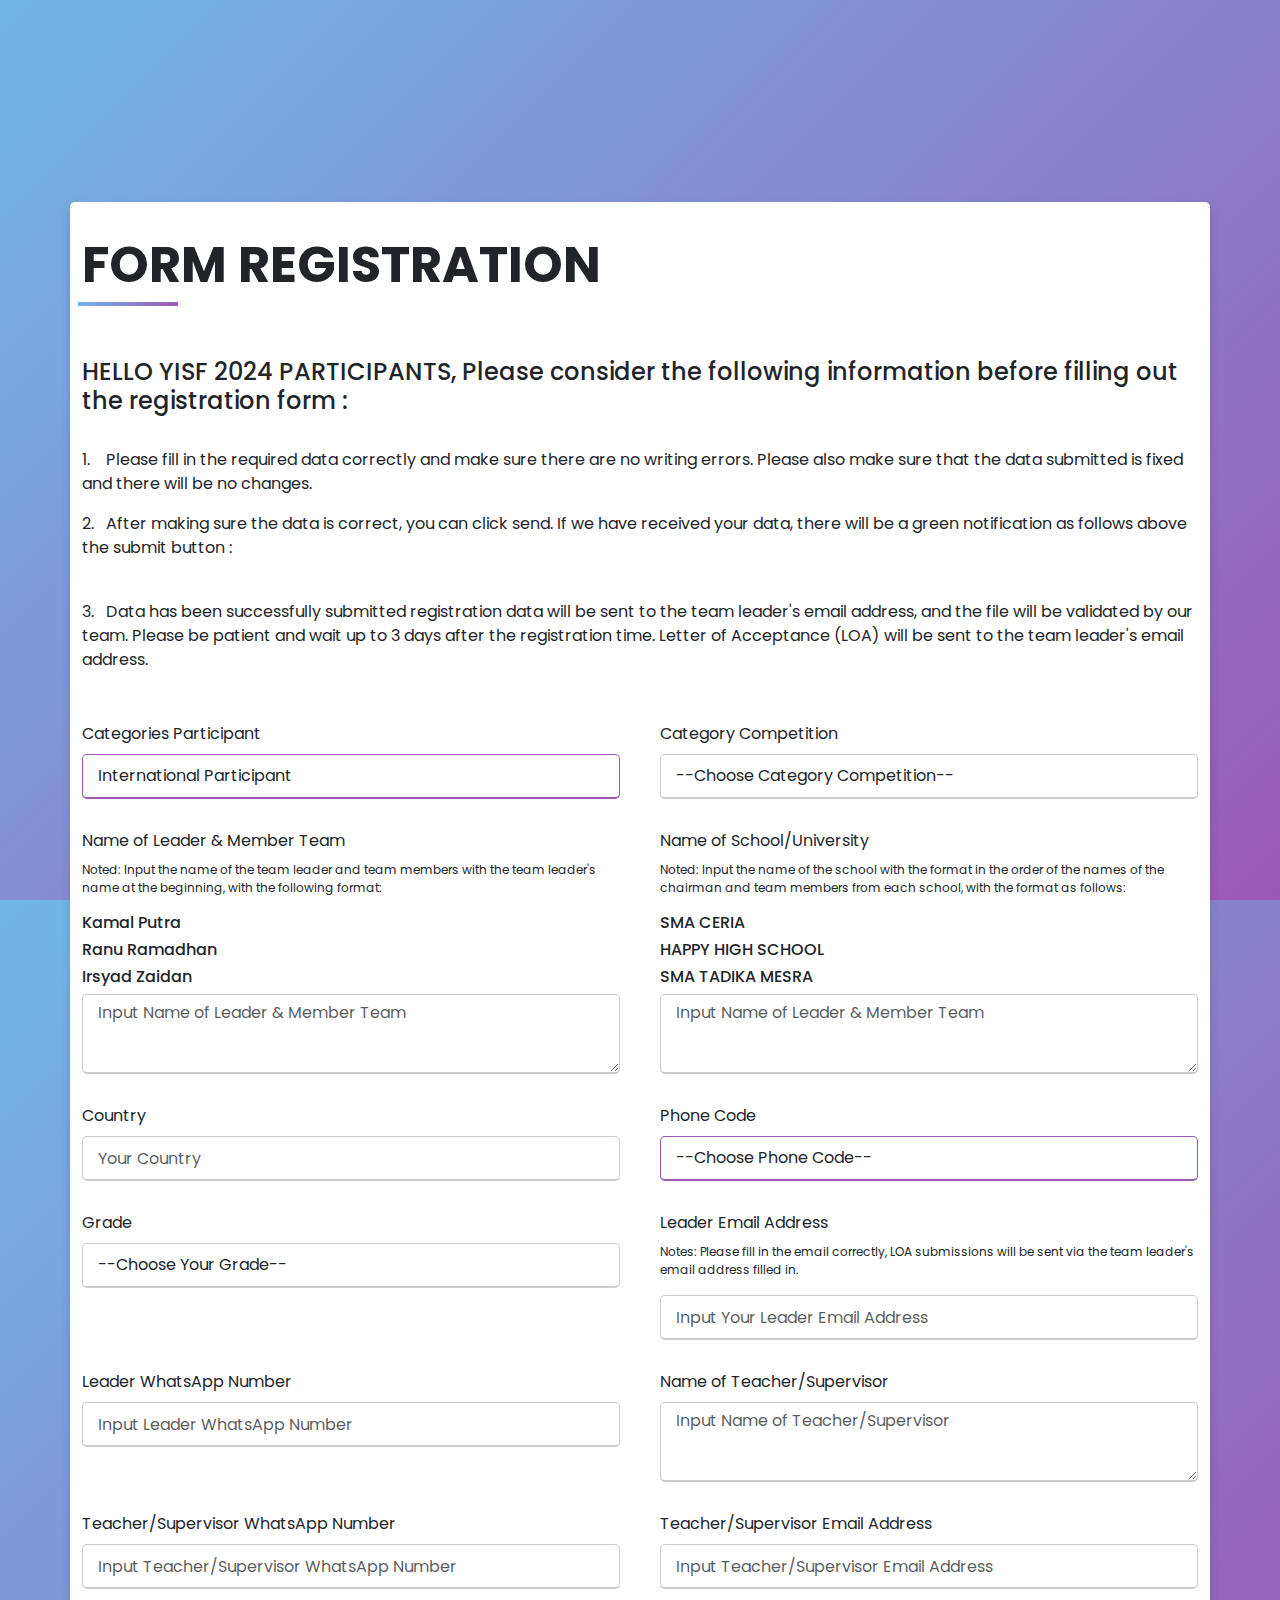
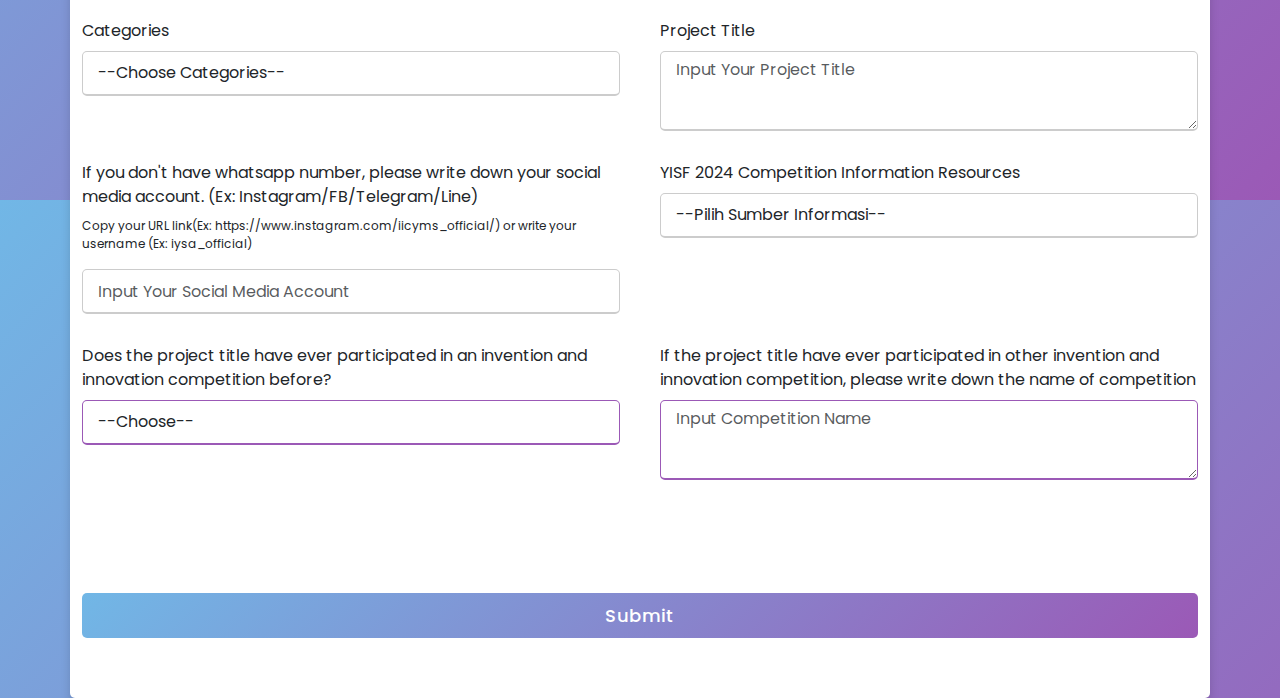
==== International-Participant.html @ 3a60b1de "new" ====
<!DOCTYPE html>
<html lang="en" dir="ltr">
  <head>
    <meta charset="UTF-8" />
    <title>REGISTRASI</title>
    <link rel="stylesheet" href="styless.css" />
    <link rel="shortcut icon" href="./rr.png" type="image/x-icon">
    <link
      href="https://cdn.jsdelivr.net/npm/bootstrap@5.0.1/dist/css/bootstrap.min.css"
      rel="stylesheet"
    />
    <link
      rel="stylesheet"
      href="https://unicons.iconscout.com/release/v4.0.0/css/line.css"
    />
    <meta
      name="viewport"
      content="width=device-width, initial-scale=1.0"
    />


    <!-- <script type="text/javascript"
    src="https://cdn.jsdelivr.net/npm/@emailjs/browser@3/dist/email.min.js">
    </script>
    <script type="text/javascript">
    (function(){
    emailjs.init("EbVpfytHZQMSNOqhK");
    })();
    </script> -->
  </head>

  
  <body>
    <div class="container">
      <div class="content">
        <div class="sub">FORM REGISTRATION</div>
        <h1 class="garis-bawah"></h1>
        <br><br>
        <h4>HELLO YISF 2024 PARTICIPANTS, Please consider the following information before filling out the registration form :</h4>
        <br>
        <p>1.&nbsp; &nbsp; Please fill in the required data correctly and make sure there are no writing errors. Please also make sure that the data submitted is fixed and there will be no changes.</p>
        <p>2.&nbsp; &nbsp;After making sure the data is correct, you can click send. If we have received your data, there will be a green notification as follows above the submit button : </p>
        <img class="con" src="../../Capture.PNG" alt="">
        <p>3.&nbsp; &nbsp;Data has been successfully submitted registration data will be sent to the team leader's email address, and the file will be validated by our team. 
          Please be patient and wait up to 3 days after the registration time. Letter of Acceptance (LOA) will be sent to the team leader's email address.
          </p>
        <form name="#">
          
          <div class="user-details">
            <div class="input-box">
              
              <label for="CATEGORY_PARTICIPANT" class="form-label"
                >Categories Participant</label
              >
              <select
                type="text"
                id="CATEGORY_PARTICIPANT"
                name="CATEGORY_PARTICIPANT"
                class="form-control"
                placeholder="Choose Categories Participant"
                value=""
                required
              >
                <!-- <option value="" >--Choose Categories Participant--</option> -->
                <!-- <option value="Indonesia Participant">Indonesia Participant</option> -->
                <option value="International Participant">International Participant</option>
              </select>
            </div>
            <div class="input-box">
              
              <label for="CATEGORY_COMPETITION" class="form-label"
                >Category Competition</label
              >
              <select
                type="text"
                id="CATEGORY_COMPETITION"
                name="CATEGORY_COMPETITION"
                class="form-control"
                placeholder="Choose Category Competition "
                
                required
              >
                <option value="">--Choose Category Competition--</option>
                <option value="Online Competition">Online Competition</option>
                <option value="Online Competition + Certificate and Medal">Online Competition + Certificate and Medal</option>
                <option value="Offline Competition">Offline Competition</option>
                <option value="Offline Competition + Full Package">Offline Competition + Full Package</option>
              </select>
              </select>
            </div>

            <div class="input-box">
              <label for="NAMA_LENGKAP" class="form-label"
                >Name of Leader & Member Team</label
              >
              <p>Noted: Input the name of the team leader and team members with the team leader's name at the beginning, with the following format:</p>
              <h6>Kamal Putra</h6>
              <h6>Ranu Ramadhan</h6>
              <h6>Irsyad Zaidan</h6>
              <textarea
                type="text"
                id="NAMA_LENGKAP"
                name="NAMA_LENGKAP"
                class="form-control"
                placeholder="Input Name of Leader & Member Team"
                required
              ></textarea>
            </div>

            <div class="input-box">
              <label for="NAMA_SEKOLAH" class="form-label"
                >Name of School/University</label
              >
              <p>Noted: Input the name of the school with the format in the order of the names of the chairman and team members from each school, with the format as follows:</p>
              <h6>SMA CERIA</h6>
              <h6>HAPPY HIGH SCHOOL</h6>
              <h6>SMA TADIKA MESRA</h6>
              <textarea
                type="text"
                id="NAMA_SEKOLAH"
                name="NAMA_SEKOLAH"
                class="form-control"
                placeholder="Input Name of Leader & Member Team"
                required
              ></textarea>
            </div>

            <div class="input-box">
              <label for="COUNTRY" class="form-label">Country</label>
              <input
                type="text"
                id="COUNTRY"
                name="COUNTRY"
                class="form-control"
                placeholder="Your Country "
                required
              />
            </div>


            <div class="input-box">
              <label for="PHONE_CODE" class="form-label"
                >Phone Code</label
              >
              <select
                type="text"
                id="PHONE_CODE"
                name="PHONE_CODE"
                class="form-control"
                placeholder="Choose Phone Code "
                required
              >
                <option>--Choose Phone Code--</option>
                <option value="Indonesia +62">Indonesia +62</option>
                <option value="Afganistan +93">Afganistan +93</option>
                <option value="Afrika Selatan +27">Afrika Selatan +27</option>
                <option value="Afrika Tengah +236">Afrika Tengah +236</option>
                <option value="Albania +355">Albania +355</option>
                <option value="Algeria +213">Algeria +213</option>
                <option value="Amerika Serikat +1">Amerika Serikat +1</option>
                <option value="Arab Saudi +966">Arab Saudi +966</option>
                <option value="Australia +61">Australia +61</option>
                <option value="Azerbaijan +994">Azerbaijan +994</option>
                <option value="Austria +43">Austria +43</option>
                <option value="Bangladesh +880">Bangladesh +880</option>
                <option value="Belanda +31">Belanda +31</option>
                <option value="Belarus +375">Belarus +375</option>
                <option value="Bolivia +591">Bolivia +591</option>
                <option value="Brasil +55">Brasil +55</option>
                <option value="Brunei Darussalam +673">Brunei Darussalam +673</option>
                <option value="China +86">China +86</option>
                <option value="Filipina +63">Filipina +63</option>
                <option value="Finlandia +358">Finlandia +358</option>
                <option value="Hongaria +36">Hongaria +36</option>
                <option value="Hongkong +852">Hongkong +852</option>
                <option value="India +91">India +91</option>
                <option value="Irak +964">Irak +964</option>
                <option value="Iran +98">Iran +98</option>
                <option value="Irlandia +353">Irlandia +353</option>
                <option value="Jepang +81">Jepang +81</option>
                <option value="Kamboja +855">Kamboja +855</option>
                <option value="Kazakhstan +7">Kazakhstan +7</option>
                <option value="Korea Selatan +82">Korea Selatan +82</option>
                <option value="Republik Kongo +243">Republik Kongo +243</option>
                <option value="Kosta Rika +506">Kosta Rika +506</option>
                <option value="Lebanon +961">Lebanon +961</option>
                <option value="Malaysia +60">Malaysia +60</option>
                <option value="Maroko +212">Maroko +212</option>
                <option value="Mexico +52">Mexico +52</option>
                <option value="Myanmar +95">Myanmar +95</option>
                <option value="Nepal +977">Nepal +977</option>
                <option value="Pakistan +92">Pakistan +92</option>
                <option value="Rumania +40">Rumania +40</option>
                <option value="Singapura +65">Singapura +65</option>
                <option value="Slovenia +386">Slovenia +386</option>
                <option value="Taiwan +886">Taiwan +886</option>
                <option value="Thailand +66">Thailand +66</option>
                <option value="Turki +90">Turki +90</option>
                <option value="Turkmenistan +993">Turkmenistan +993</option>
                <option value="Uni Emirat Arab +971">Uni Emirat Arab +971</option>
                <option value="Uzbekistan +998">Uzbekistan +998</option>
                <option value="Vietnam +84">Vietnam +84</option>
                <option value="Zimbabwe +263">Zimbabwe +263</option>
              </select>
            </div>

            <div class="input-box">
              <label for="GRADE" class="form-label">Grade </label>
              <select
                type="text"
                id="GRADE"
                name="GRADE"
                class="form-control"
                placeholder="Choose Grade"
                required
              >
                <option value="">--Choose Your Grade--</option>
                <option value="Elementery">Elementery</option>
                <option value="Junior High School">
                  Junior High School
                </option>
                <option value="Senior High School">
                  Senior High School
                </option>
                <option value="University">University</option>
              </select>
            </div>

            <div class="input-box">
              <label for="LEADER_EMAIL" class="form-label"
                >Leader Email Address</label
              >
              <p>
                Notes: Please fill in the email correctly, LOA submissions will be sent via the team leader's email address filled in.
              </p>
              <input
                type="email"
                id="LEADER_EMAIL"
                name="LEADER_EMAIL"
                class="form-control"
                placeholder="Input Your Leader Email Address"
                required
              />
            </div>

            <div class="input-box">
              <label for="LEADER_WHATSAPP" class="form-label"
                >Leader WhatsApp Number</label
              >
              <!-- <p>
                Please write with phone code, example : +6281770914129
              </p> -->
              <!-- <p>
                Notes : Dimohon untuk mengisi nomor ketua tim dengan benar, untuk dimasukan kedalam group
              </p> -->
            <input
                type="number"
                id="LEADER_WHATSAPP"
                name="LEADER_WHATSAPP"
                class="form-control"
                placeholder="Input Leader WhatsApp Number"
                required
              />
            </div>

            <div class="input-box">
              <label for="NAME_SUPERVISOR" class="form-label"
                >Name of Teacher/Supervisor</label
              >
              <textarea
                type="text"
                id="NAME_SUPERVISOR"
                name="NAME_SUPERVISOR"
                class="form-control"
                placeholder="Input Name of Teacher/Supervisor"
                required
              ></textarea>
            </div>

            <div class="input-box">
              <label
                for="WHATSAPP_NUMBER_SUPERVISOR"
                class="form-label"
                >Teacher/Supervisor WhatsApp Number</label
              >
              <input
                type="number"
                id="WHATSAPP_NUMBER_SUPERVISOR"
                name="WHATSAPP_NUMBER_SUPERVISOR"
                class="form-control"
                placeholder="Input Teacher/Supervisor WhatsApp Number"
                required
              />
            </div>

            <div class="input-box">
              <label for="EMAIL_TEACHER_SUPERVISOR" class="form-label"
                >Teacher/Supervisor Email Address</label
              >
              <input
                type="email"
                id="EMAIL_TEACHER_SUPERVISOR"
                name="EMAIL_TEACHER_SUPERVISOR"
                class="form-control"
                placeholder="Input Teacher/Supervisor Email Address"
                required
              />
            </div>

            <div class="input-box">
              <label for="CATEGORIES" class="form-label"
                >Categories</label
              >
              <select
                type="text"
                id="CATEGORIES"
                name="CATEGORIES"
                class="form-control"
                placeholder="--Choose-- "
                required
              >
                <option value="">--Choose Categories--</option>
                <option value="Social Sciences">
                  Social Sciences
                </option>
                <option value="Environmental Science">
                  Environmental Science
                </option>
                <option value="Innovation Science">
                  Innovation Science
                </option>
                <option value="Life Sciences">Life Sciences</option>
                <option value="Engineering">Engineering</option>
              </select>
            </div>

            <div class="input-box">
              <label for="PROJECT_TITLE" class="form-label"
                >Project Title</label
              >
              <!-- <p>
                Notes : Dimohon untuk mengisi data judul dengan BENAR,
                data yang masuk sudah tidak bisa ada perubahan!
              </p> -->
              <textarea
                type="text"
                id="PROJECT_TITLE"
                name="PROJECT_TITLE"
                class="form-control"
                placeholder="Input Your Project Title"
                required
              ></textarea>
            </div>

            

            <div class="input-box">
              <label for="SOSMED" class="form-label">If you don't have whatsapp number, please write down your social media account. (Ex: Instagram/FB/Telegram/Line)</label>
              <P>Copy your URL link(Ex: https://www.instagram.com/iicyms_official/) or write your username (Ex: iysa_official)</P>
              <input
                type="text"
                id="SOSMED"
                name="SOSMED"
                class="form-control"
                placeholder="Input Your Social Media Account "
                required
              />
            </div>

            <div class="input-box">
              <label for="INFORMATION_RESOURCES" class="form-label"
                >YISF 2024 Competition Information Resources</label
              >
              <select
                type="text"
                id="INFORMATION_RESOURCES"
                name="INFORMATION_RESOURCES"
                class="form-control"
                placeholder="--Choose Information Resources-- "
                required
              >
                <option value="">
                  --Pilih Sumber Informasi--
                </option>
                <option value="IYSA Instagram">IYSA Instagram</option>
                <option value="YISF Instagram">
                  YISF Instagram
                </option>
                <option value="Pembimbing/Sekolah">
                  Pembimbing/Sekolah
                </option>
                <option value="IYSA FaceBook">IYSA FaceBook</option>
                <option value="IYSA Linkedin">IYSA Linkedin</option>
                <option value="IYSA Website">IYSA Website</option>
                <option value="YISF Website">YISF Website</option>
                <option value="IYSA Email">IYSA Email</option>
                <option value="YISF Email">YISF Email</option>
                <option value="Previous Event">Previous Event</option>
                <option value="Others">Lainnya</option>
              </select>
            </div>
            

            <div class="input-box">
              <label
                for="YES_NO"
                class="form-label"
                >Does the project title have ever participated in an invention and innovation competition before?</label
              >
              <select
                type="text"
                id="YES_NO"
                name="YES_NO"
                class="form-control"
                placeholder="--Choose-- "
                required
              >
                <option>--Choose--</option>
                <option value="Yes">Yes</option>
                <option value="No">No</option>
              </select>
            </div>
            
            <div class="input-box">
              <label for="JUDUL_PERNAH_BERPATISIPASI" class="form-label"
                >If the project title have ever participated in other invention and innovation competition, please write down the name of competition</label
              >
              <textarea
                type="text"
                id="JUDUL_PERNAH_BERPATISIPASI"
                name="JUDUL_PERNAH_BERPATISIPASI"
                class="form-control"
                placeholder="Input Competition Name"
              ></textarea>
              <div class="mt-5" id="form_alerts"></div>
            </div>
            <!-- <p>Nomor Urut: <span id="nomorUrut" name="nomorUrut"></span></p> -->
          </div>
          <div class="button">
            <input type="submit" value="Submit" />
          </div>
        </form>
      </div>
    </div>

    <script src="https://code.jquery.com/jquery-3.6.0.min.js"></script>
    <script src="https://cdn.jsdelivr.net/npm/bootstrap@5.0.1/dist/js/bootstrap.bundle.min.js"></script>
    <script>
    // function sendMail() {


    //   let parms = {
    //     CATEGORY_PARTICIPANT: document.getElementById(
    //       'CATEGORY_PARTICIPANT'
    //     ).value,
    //     CATEGORY_COMPETITION: document.getElementById(
    //       'CATEGORY_COMPETITION'
    //     ).value,
    //     NAMA_LENGKAP: document.getElementById('NAMA_LENGKAP').value,
    //     NAMA_SEKOLAH: document.getElementById('NAMA_SEKOLAH').value,
    //     COUNTRY: document.getElementById('COUNTRY').value,
    //     PHONE_CODE: document.getElementById('PHONE_CODE').value,
    //     GRADE: document.getElementById('GRADE').value,
    //     LEADER_EMAIL: document.getElementById('LEADER_EMAIL').value,
    //     LEADER_WHATSAPP: document.getElementById('LEADER_WHATSAPP').value,
    //     NAME_SUPERVISOR: document.getElementById('NAME_SUPERVISOR').value,
    //     WHATSAPP_NUMBER_SUPERVISOR: document.getElementById(
    //       'WHATSAPP_NUMBER_SUPERVISOR'
    //     ).value,
    //     EMAIL_TEACHER_SUPERVISOR: document.getElementById(
    //       'EMAIL_TEACHER_SUPERVISOR'
    //     ).value,
    //     CATEGORIES: document.getElementById('CATEGORIES').value,
    //     PROJECT_TITLE: document.getElementById('PROJECT_TITLE').value,
    //     SOSMED: document.getElementById('SOSMED')
    //       .value,
    //     INFORMATION_RESOURCES: document.getElementById(
    //       'INFORMATION_RESOURCES'
    //     ).value,
    //     YES_NO: document.getElementById('YES_NO').value,
    //     JUDUL_PERNAH_BERPATISIPASI: document.getElementById(
    //       'JUDUL_PERNAH_BERPATISIPASI'
    //     ).value,
    //     nomorUrut : document.getElementById("nomorUrut").value,
    //   };
    
    //   emailjs
    //     .send('service_2rxj19o', 'template_55jakrl', parms)
    // }</script>

    <script>
    const scriptURL =
      '/';
    const form = document.forms['#'];
    
    form.addEventListener('submit', (e) => {
      e.preventDefault();
      fetch(scriptURL, { method: 'POST', body: new FormData(form) })
        .then((response) =>
          $('#form_alerts').html(
            "<div class='alert alert-success'>Data sent successfully, Wait for 3 days from the time of registration and the LoA will be sent to the team leader email address.</div>"
          )
        )
        .catch((error) =>
          $('#form_alerts').html(
            "<div class='alert alert-danger'>Data failed to be sent!.</div>"
          )
        );
      form.reset();
    });</script>


<!-- <script>
  let nomorUrutCounter = 0;

  function generateNomorUrut() {
      const NAMA_LENGKAP = document.getElementById('NAMA_LENGKAP').value;
      const LEADER_EMAIL = document.getElementById('LEADER_EMAIL').value;

      if (NAMA_LENGKAP && LEADER_EMAIL) {
          nomorUrutCounter++;
          document.getElementById('nomorUrut').innerText = nomorUrutCounter;
      } else {
          alert('Mohon isi NAMA_LENGKAP dan LEADER_EMAIL terlebih dahulu.');
      }
  }
</script> -->
  </body>
</html>
---- styless.css ----
@import url('https://fonts.googleapis.com/css2?family=Poppins:wght@200;300;400;500;600;700&display=swap');
* {
  margin: 0;
  padding: 0;
  box-sizing: border-box;
  font-family: 'Poppins', sans-serif;
}
body {
  height: 100vh;
  display: flex;
  justify-content: center;
  align-items: center;
  padding: 10px;
  background: linear-gradient(135deg, #71b7e6, #9b59b6);
}
.container {
  max-width: 700px;
  width: 100%;
  margin-top: 100rem;
  background-color: #fff;
  padding: 25px 30px;
  border-radius: 5px;
  box-shadow: 0 5px 10px rgba(0, 0, 0, 0.15);
}

.container .title {
  font-size: 25px;
  font-weight: 500;
  position: relative;
}
.container .title::before {
  content: '';
  position: absolute;
  left: 0;
  bottom: 0;
  height: 3px;
  width: 30px;
  border-radius: 5px;
  background: linear-gradient(135deg, #71b7e6, #9b59b6);
}
/* .content {
  margin-top: 9rem;
} */

.content form .user-details {
  display: flex;
  flex-wrap: wrap;
  justify-content: space-between;
  margin: 50px 0 20px 0;
}
form .user-details .input-box {
  margin-bottom: 30px;
  width: calc(100% / 2 - 20px);
}
form .input-box span.details {
  display: block;
  font-weight: 500;
  margin-bottom: 5px;
}
.user-details .input-box input {
  height: 45px;
  width: 100%;
  outline: none;
  font-size: 16px;
  border-radius: 5px;
  padding-left: 15px;
  border: 1px solid #ccc;
  border-bottom-width: 2px;
  transition: all 0.3s ease;
}

.user-details .input-box select {
  height: 45px;
  width: 100%;
  outline: none;
  font-size: 16px;
  border-radius: 5px;
  padding-left: 15px;
  border: 1px solid #ccc;
  border-bottom-width: 2px;
  transition: all 0.3s ease;
}

.user-details .input-box p {
  font-size: 12px;
}

.container .content .sub {
  font-weight: bold;
  font-size: 50px;
}

.garis-bawah::after {
  position: absolute;
  content: '';
  background: linear-gradient(135deg, #71b7e6, #9b59b6);
  height: 4px;
  width: 100px;
  left: 10%;
  transform: translateX(-50%);
}

.user-details .input-box textarea {
  height: 80px;
  width: 100%;
  outline: none;
  font-size: 16px;
  border-radius: 5px;
  padding-left: 15px;
  border: 1px solid #ccc;
  border-bottom-width: 2px;
  transition: all 0.3s ease;
}
.user-details .input-box input:focus,
.user-details .input-box input:valid {
  border-color: #9b59b6;
}

.user-details .input-box textarea:focus,
.user-details .input-box textarea:valid {
  border-color: #9b59b6;
}

.user-details .input-box select:focus,
.user-details .input-box select:valid {
  border-color: #9b59b6;
}

form .gender-details .gender-title {
  font-size: 20px;
  font-weight: 500;
}
form .category {
  display: flex;
  width: 80%;
  margin: 14px 0;
  justify-content: space-between;
}
form .category label {
  display: flex;
  align-items: center;
  cursor: pointer;
}
form .button {
  height: 45px;
  margin: 35px 0;
}
form .button input {
  height: 100%;
  width: 100%;
  border-radius: 5px;
  border: none;
  color: #fff;
  font-size: 18px;
  font-weight: 500;
  letter-spacing: 1px;
  cursor: pointer;
  transition: all 0.3s ease;
  background: linear-gradient(135deg, #71b7e6, #9b59b6);
}
form .button input:hover {
  /* transform: scale(0.99); */
  background: linear-gradient(-135deg, #71b7e6, #9b59b6);
}

@media (max-width: 584px) {
  .container {
    margin-top: 200px;
    max-width: 1100%;
  }
  form .user-details .input-box {
    margin-bottom: 15px;
    width: 200%;
  }
  form .category {
    width: 200%;
  }
  .container .content .sub {
    margin-top: 100px;
    padding-top: 500px;
  }
  .content form .user-details {
    max-height: 400px;
    overflow-y: scroll;
  }
  .user-details::-webkit-scrollbar {
    width: 5px;
  }
  .container .content .con {
    width: 23rem;
    height: 60px;
  }
}
@media (max-width: 428px) {
  .container .content .category {
    flex-direction: column;
  }

  .container {
    margin-top: 1rem;
  }

  .container .content .sub {
    font-size: 30px;
    margin: 0 0 0;
  }
  .garis-bawah::after {
    position: absolute;
    content: '';
    background: linear-gradient(135deg, #71b7e6, #9b59b6);
    height: 4px;
    width: 100px;
    left: 17%;
    transform: translateX(-50%);
  }
}

@media (max-width: 413px) {
  .garis-bawah::after {
    position: absolute;
    content: '';
    background: linear-gradient(135deg, #71b7e6, #9b59b6);
    height: 4px;
    width: 100px;
    left: 18%;
    transform: translateX(-50%);
  }
  .container .content .con {
    width: 20rem;
    height: 60px;
  }
}

/* @media (max-width: 375px) {
  .garis-bawah::after {
    position: absolute;
    content: '';
    background: linear-gradient(135deg, #71b7e6, #9b59b6);
    height: 4px;
    width: 100px;
    left: 18%;
    transform: translateX(-50%);
  }
  .container .content .con {
    width: 2rem;
    height: 60px;
  }
  .container {
    margin-top: 5rem;
  }
} */

@media (max-width: 360px) {
  .garis-bawah::after {
    position: absolute;
    content: '';
    background: linear-gradient(135deg, #71b7e6, #9b59b6);
    height: 4px;
    width: 100px;
    left: 20%;
    transform: translateX(-50%);
  }
  .container .content .con {
    width: 17rem;
    height: 60px;
  }
  .container {
    margin-top: 5rem;
  }
}

/* @media (max-width: 1920px) {
  .garis-bawah::after {
    position: absolute;
    content: '';
    background: linear-gradient(135deg, #71b7e6, #9b59b6);
    height: 4px;
    width: 100px;
    left: 8.3%;
    transform: translateX(-50%);
  }
} */
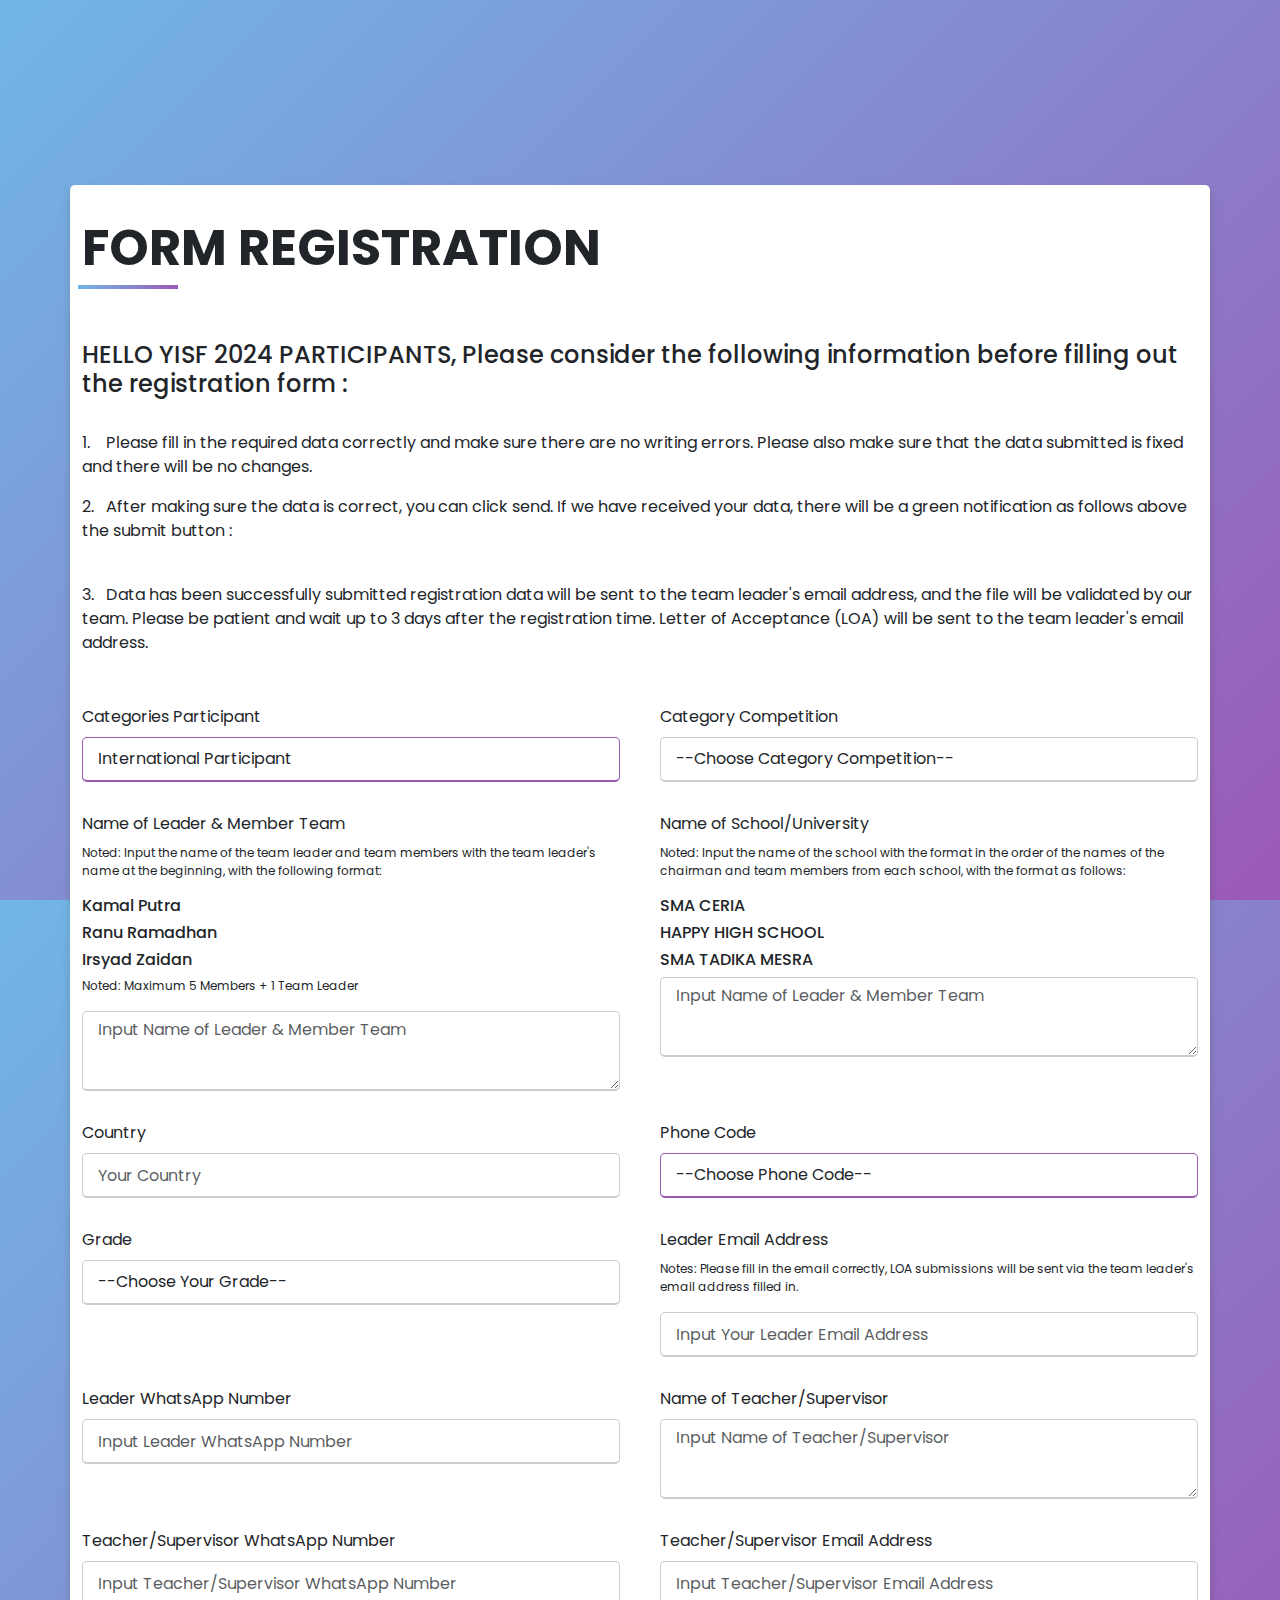
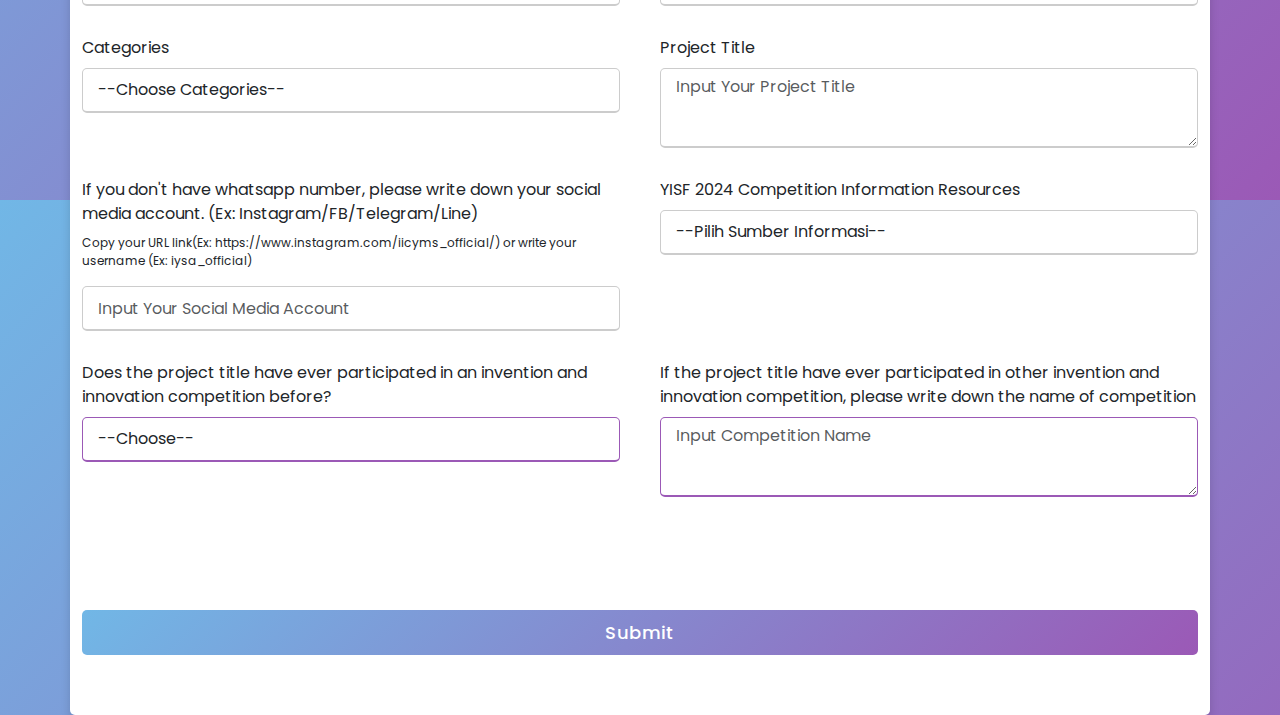
==== commit 037c72d9: "form required" ====
--- a/International-Participant.html
+++ b/International-Participant.html
@@ -97,6 +97,7 @@
               <h6>Kamal Putra</h6>
               <h6>Ranu Ramadhan</h6>
               <h6>Irsyad Zaidan</h6>
+              <p>Noted: Maximum 5 Members + 1 Team Leader</p>
               <textarea
                 type="text"
                 id="NAMA_LENGKAP"
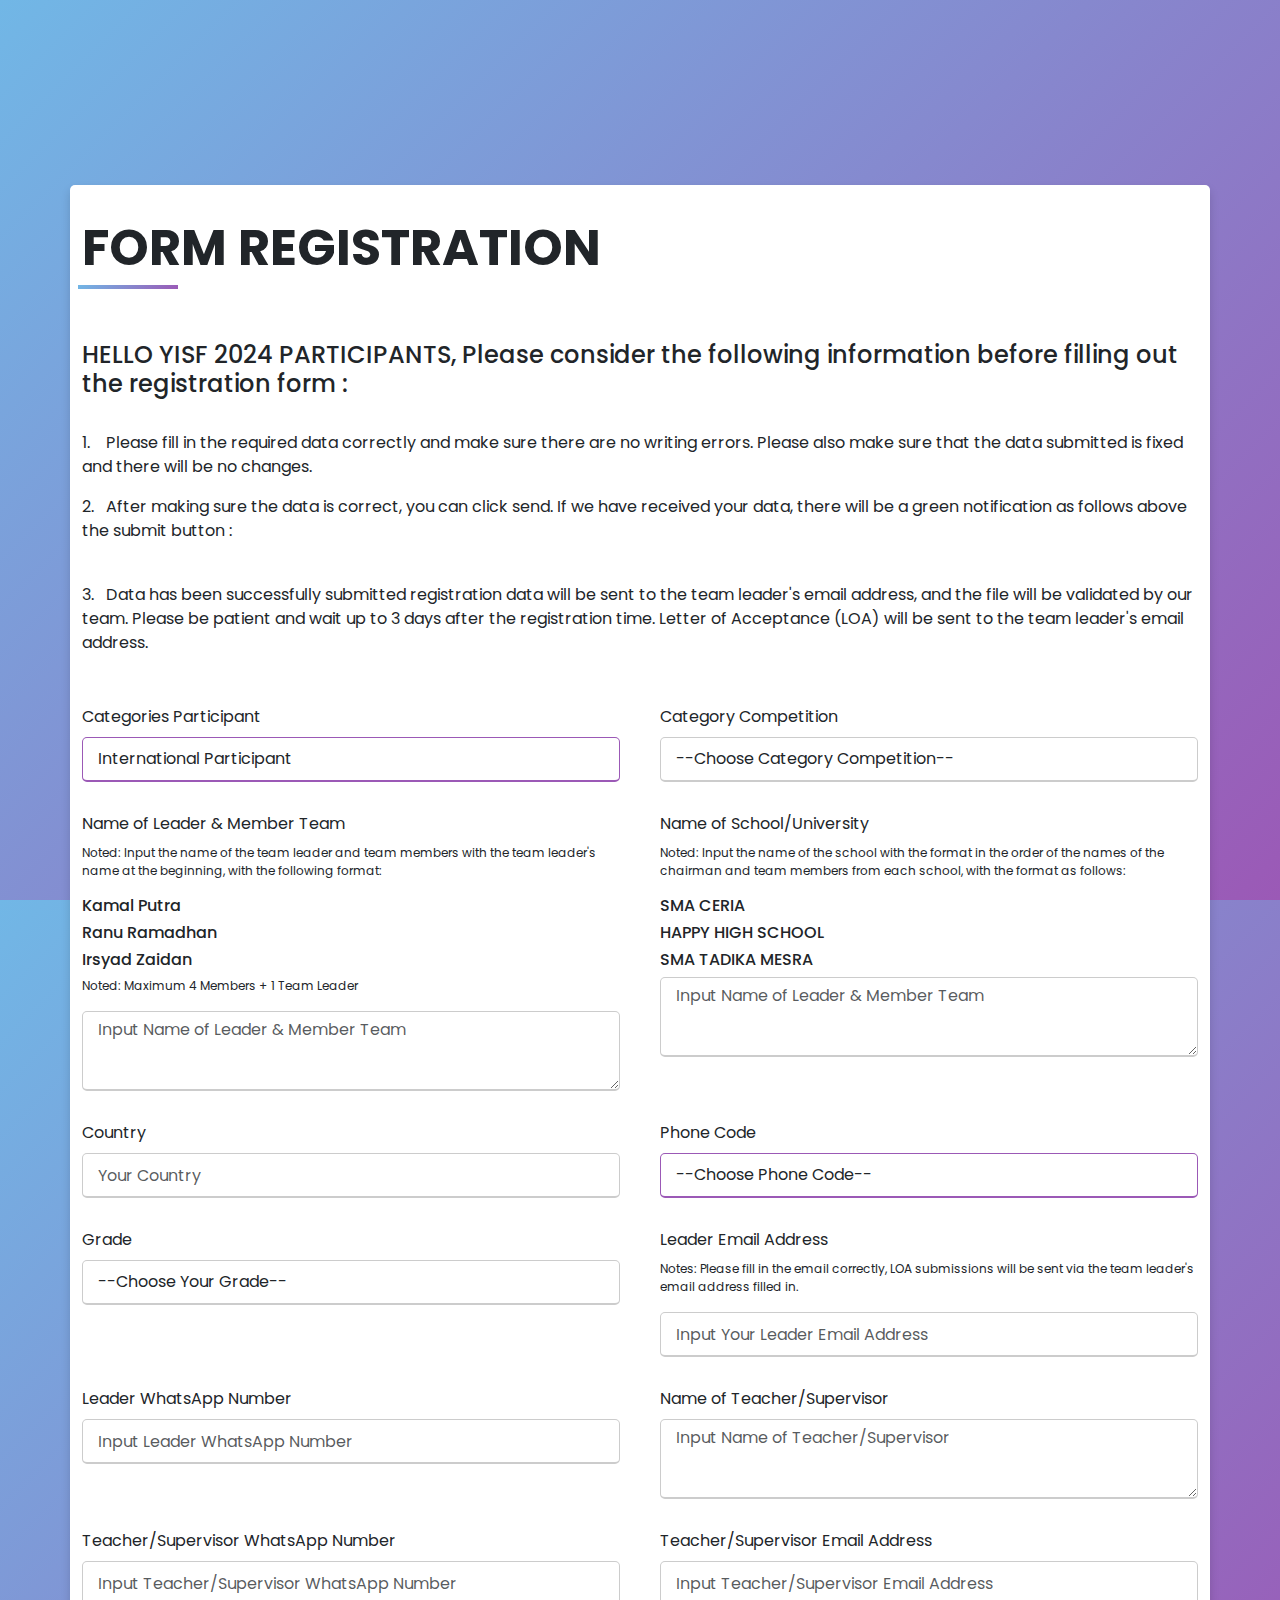
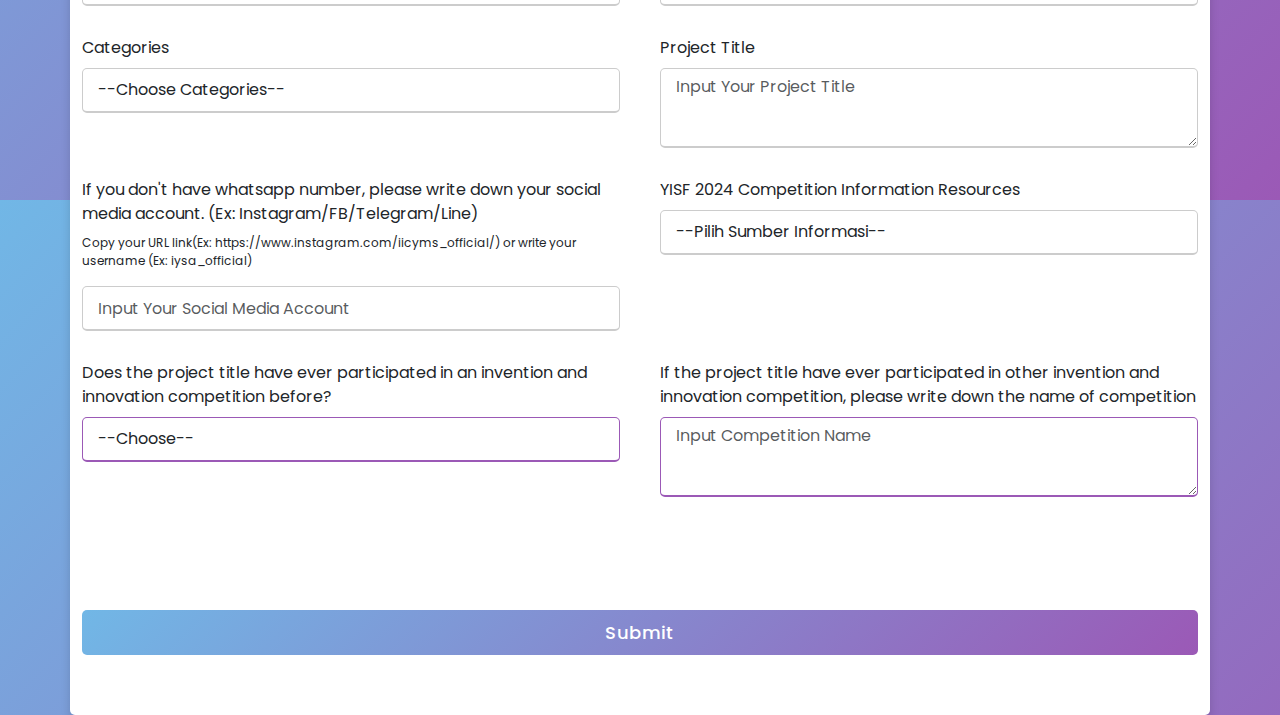
==== commit 94c00c4f: "update" ====
--- a/International-Participant.html
+++ b/International-Participant.html
@@ -97,7 +97,7 @@
               <h6>Kamal Putra</h6>
               <h6>Ranu Ramadhan</h6>
               <h6>Irsyad Zaidan</h6>
-              <p>Noted: Maximum 5 Members + 1 Team Leader</p>
+              <p>Noted: Maximum 4 Members + 1 Team Leader</p>
               <textarea
                 type="text"
                 id="NAMA_LENGKAP"
